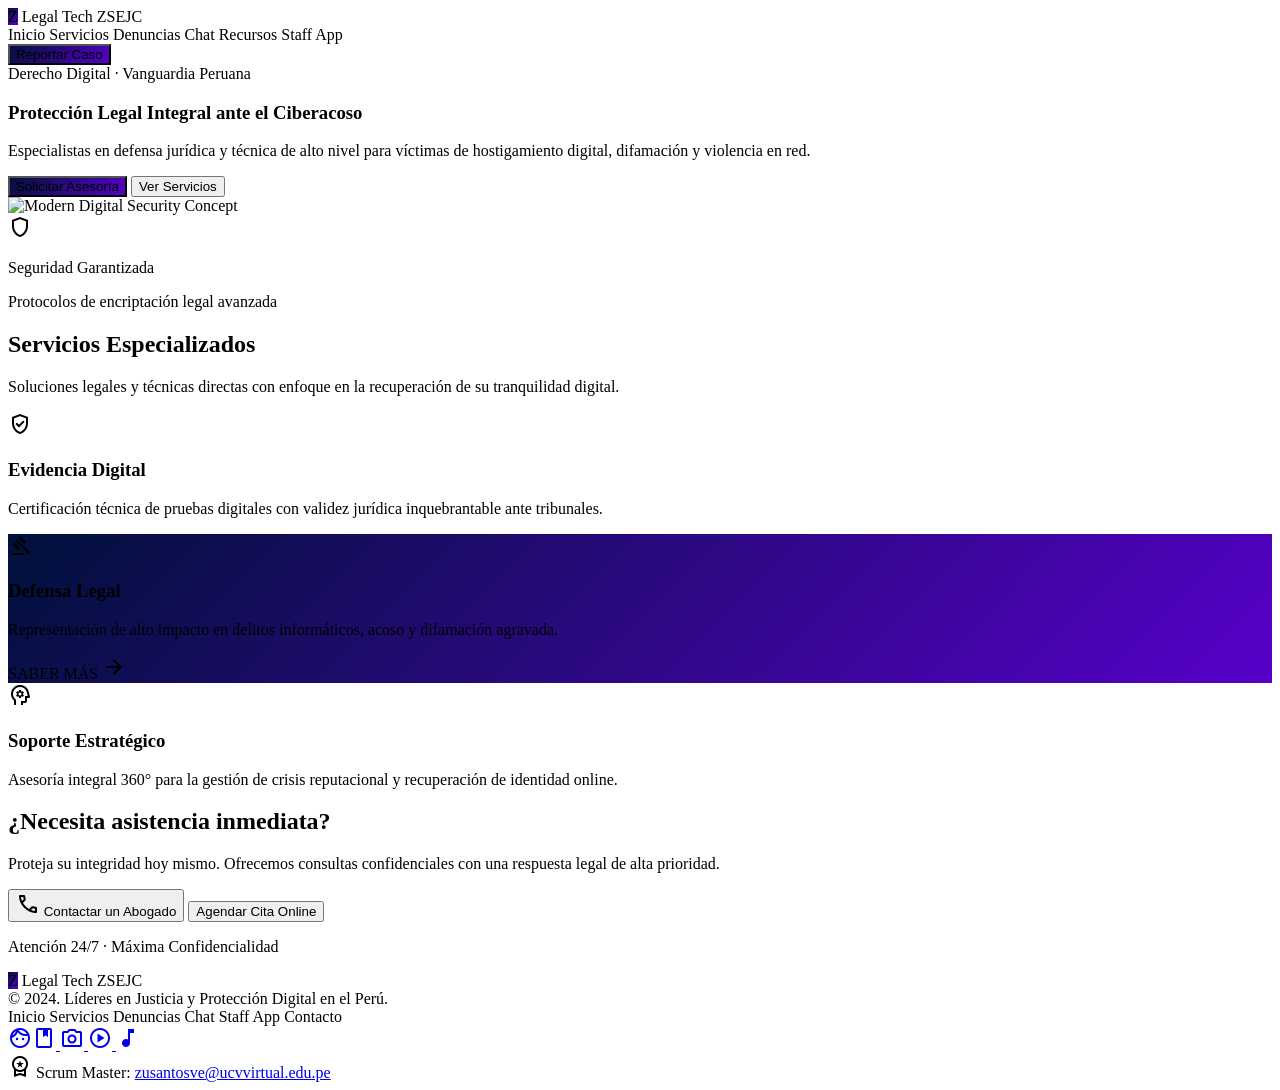
==== web_site/index.html @ 81e0d654 "Add web_site with staff emails and fix Sixto name" ====
<!DOCTYPE html>
<html class="light" lang="es"><head>
<meta charset="utf-8"/>
<meta content="width=device-width, initial-scale=1.0" name="viewport"/>
<script src="https://cdn.tailwindcss.com?plugins=forms,container-queries"></script>
<link href="https://fonts.googleapis.com/css2?family=Manrope:wght@400;500;600;700;800&amp;family=Inter:wght@400;500;600;700&amp;display=swap" rel="stylesheet"/>
<link href="https://fonts.googleapis.com/css2?family=Material+Symbols+Outlined:wght,FILL@100..700,0..1&amp;display=swap" rel="stylesheet"/>
<script id="tailwind-config">
      tailwind.config = {
        darkMode: "class",
        theme: {
          extend: {
            "colors": {
                    "primary": "#00113a",
                    "on-primary": "#ffffff",
                    "secondary": "#006a62",
                    "tertiary": "#5700c9",
                    "secondary-fixed": "#57fae9",
                    "on-background": "#191c1e",
                    "surface": "#f7f9fb",
                    "on-surface": "#191c1e",
                    "surface-variant": "#e0e3e5",
                    "on-surface-variant": "#444650",
                    "outline": "#757682",
                    "background": "#f7f9fb"
            },
            "borderRadius": {
                    "DEFAULT": "0.25rem",
                    "lg": "0.5rem",
                    "xl": "0.75rem",
                    "full": "9999px"
            },
            "spacing": {
                    "margin": "32px",
                    "stack-lg": "32px",
                    "stack-sm": "8px",
                    "unit": "4px",
                    "gutter": "24px",
                    "container-max": "1200px",
                    "stack-md": "16px"
            },
            "fontFamily": {
                    "label-bold": ["Inter"],
                    "label-sm": ["Inter"],
                    "body-md": ["Inter"],
                    "body-lg": ["Inter"],
                    "headline-lg": ["Manrope"],
                    "headline-md": ["Manrope"],
                    "headline-xl": ["Manrope"]
            },
            "fontSize": {
                    "label-bold": ["14px", {"lineHeight": "20px", "letterSpacing": "0.05em", "fontWeight": "600"}],
                    "label-sm": ["12px", {"lineHeight": "16px", "fontWeight": "500"}],
                    "body-md": ["16px", {"lineHeight": "24px", "fontWeight": "400"}],
                    "body-lg": ["18px", {"lineHeight": "28px", "fontWeight": "400"}],
                    "headline-lg": ["28px", {"lineHeight": "36px", "letterSpacing": "-0.01em", "fontWeight": "700"}],
                    "headline-md": ["20px", {"lineHeight": "28px", "fontWeight": "600"}],
                    "headline-xl": ["40px", {"lineHeight": "48px", "letterSpacing": "-0.02em", "fontWeight": "800"}]
            }
          }
        }
      }
    </script>
<style>
.vibrant-gradient {
  background: linear-gradient(135deg, #00113a 0%, #5700c9 100%);
}
.teal-accent {
  color: #006a62;
}
.page { display: none; }
.page.active { display: block; }
</style>
</head>
<body class="bg-background text-on-background font-body-md">

<!-- TopNavBar -->
<nav class="bg-white/90 backdrop-blur-md sticky top-0 border-b border-slate-200 z-50">
<div class="flex justify-between items-center w-full px-8 py-4 max-w-screen-xl mx-auto">
<div class="text-xl font-extrabold tracking-tight text-primary flex items-center gap-2">
<span class="w-8 h-8 vibrant-gradient rounded-lg flex items-center justify-center text-white text-xs">Z</span>
            Legal Tech ZSEJC
        </div>
<div class="hidden md:flex items-center gap-8">
<a class="text-primary font-semibold border-b-2 border-tertiary pb-1 cursor-pointer" onclick="App.navigate('home')">Inicio</a>
<a class="text-on-surface-variant hover:text-tertiary transition-colors font-medium cursor-pointer" onclick="App.navigate('servicios')">Servicios</a>
<a class="text-on-surface-variant hover:text-tertiary transition-colors font-medium cursor-pointer" onclick="App.navigate('denuncias')">Denuncias</a>
<a class="text-on-surface-variant hover:text-tertiary transition-colors font-medium cursor-pointer" onclick="App.navigate('chat')">Chat</a>
<a class="text-on-surface-variant hover:text-tertiary transition-colors font-medium cursor-pointer" onclick="App.navigate('recursos')">Recursos</a>
<a class="text-on-surface-variant hover:text-tertiary transition-colors font-medium cursor-pointer" onclick="App.navigate('staff')">Staff</a>
<a class="text-on-surface-variant hover:text-tertiary transition-colors font-medium cursor-pointer" onclick="App.navigate('app')">App</a>
</div>
<div class="flex items-center gap-4">
<button class="px-5 py-2 vibrant-gradient text-white rounded-lg font-bold hover:opacity-90 transition-all shadow-lg shadow-tertiary/20" onclick="App.navigate('denuncias')">Reportar Caso</button>
</div>
</div>
</nav>

<main>

<!-- HOME PAGE -->
<section class="page active" id="page-home">
<section class="relative overflow-hidden py-16">
<div class="max-w-container-max mx-auto px-margin grid grid-cols-1 lg:grid-cols-2 gap-16 items-center">
<div class="flex flex-col gap-6">
<div class="inline-flex items-center gap-2 px-3 py-1 rounded-full bg-tertiary/10 border border-tertiary/20 text-tertiary w-fit">
<span class="text-[10px] font-bold tracking-widest uppercase">Derecho Digital · Vanguardia Peruana</span>
</div>
<h1 class="font-headline-xl text-headline-xl text-primary leading-tight">
                Protección Legal Integral ante el <span class="text-tertiary">Ciberacoso</span>
</h1>
<p class="font-body-lg text-body-lg text-on-surface-variant max-w-lg">
                Especialistas en defensa jurídica y técnica de alto nivel para víctimas de hostigamiento digital, difamación y violencia en red.
            </p>
<div class="flex flex-wrap gap-4 mt-2">
<button class="px-8 py-3 vibrant-gradient text-on-primary rounded-xl font-label-bold hover:scale-[1.02] active:scale-[0.98] transition-all shadow-xl shadow-tertiary/30" onclick="App.navigate('denuncias')">
                    Solicitar Asesoría
                </button>
<button class="px-8 py-3 border-2 border-secondary text-secondary rounded-xl font-label-bold hover:bg-secondary/5 transition-all" onclick="App.navigate('servicios')">
                    Ver Servicios
                </button>
</div>
</div>
<div class="hidden lg:block relative">
<div class="absolute -inset-4 bg-tertiary/10 rounded-[2.5rem] blur-2xl -z-10"></div>
<div class="absolute -top-6 -right-6 w-24 h-24 bg-secondary-fixed/30 rounded-full blur-3xl -z-10"></div>
<img alt="Modern Digital Security Concept" class="w-full aspect-[4/3] object-cover rounded-[2rem] shadow-2xl border-4 border-white" src="https://lh3.googleusercontent.com/aida-public/[base64]"/>
<div class="absolute bottom-6 left-6 right-6 p-4 bg-white/80 backdrop-blur-md rounded-xl border border-white/50 shadow-lg flex items-center gap-4">
<div class="w-10 h-10 rounded-full bg-secondary flex items-center justify-center text-white">
<span class="material-symbols-outlined text-sm">shield</span>
</div>
<div>
<p class="text-xs font-bold text-primary">Seguridad Garantizada</p>
<p class="text-[10px] text-on-surface-variant">Protocolos de encriptación legal avanzada</p>
</div>
</div>
</div>
</div>
</section>

<section class="bg-white py-16">
<div class="max-w-container-max mx-auto px-margin">
<div class="mb-16 flex flex-col items-center text-center">
<div class="w-12 h-1 vibrant-gradient mb-4 rounded-full"></div>
<h2 class="font-headline-lg text-headline-lg text-primary">Servicios Especializados</h2>
<p class="text-on-surface-variant mt-3 max-w-xl">Soluciones legales y técnicas directas con enfoque en la recuperación de su tranquilidad digital.</p>
</div>
<div class="grid grid-cols-1 md:grid-cols-3 gap-10">
<div class="group p-8 rounded-2xl border border-slate-100 bg-slate-50/50 hover:bg-white hover:shadow-2xl hover:shadow-secondary/10 transition-all flex flex-col gap-5 hover:border-b-secondary">
<div class="w-14 h-14 rounded-xl bg-secondary/10 flex items-center justify-center transition-transform group-hover:scale-110">
<span class="material-symbols-outlined text-secondary text-3xl">verified_user</span>
</div>
<h3 class="font-headline-md text-primary">Evidencia Digital</h3>
<p class="text-on-surface-variant text-sm leading-relaxed">Certificación técnica de pruebas digitales con validez jurídica inquebrantable ante tribunales.</p>
</div>
<div class="p-8 rounded-2xl vibrant-gradient text-white shadow-2xl shadow-tertiary/20 flex flex-col gap-5 transform relative z-10">
<div class="w-14 h-14 rounded-xl bg-white/20 flex items-center justify-center">
<span class="material-symbols-outlined text-white text-3xl">gavel</span>
</div>
<h3 class="font-headline-md">Defensa Legal</h3>
<p class="text-white/80 text-sm leading-relaxed">Representación de alto impacto en delitos informáticos, acoso y difamación agravada.</p>
<div class="mt-auto pt-4 flex items-center text-xs font-bold gap-1 text-secondary-fixed">
                    SABER MÁS <span class="material-symbols-outlined text-sm">arrow_forward</span>
</div>
</div>
<div class="group p-8 rounded-2xl border border-slate-100 bg-slate-50/50 hover:bg-white hover:shadow-2xl hover:shadow-tertiary/10 transition-all flex flex-col gap-5 hover:border-b-tertiary">
<div class="w-14 h-14 rounded-xl bg-tertiary/10 flex items-center justify-center transition-transform group-hover:scale-110">
<span class="material-symbols-outlined text-tertiary text-3xl">psychology</span>
</div>
<h3 class="font-headline-md text-primary">Soporte Estratégico</h3>
<p class="text-on-surface-variant text-sm leading-relaxed">Asesoría integral 360° para la gestión de crisis reputacional y recuperación de identidad online.</p>
</div>
</div>
</div>
</section>

<section class="relative overflow-hidden py-16">
<div class="absolute inset-0 bg-primary -z-10"></div>
<div class="max-w-container-max mx-auto px-margin text-center">
<div class="max-w-3xl mx-auto flex flex-col gap-8">
<h2 class="font-headline-lg text-headline-lg text-white">¿Necesita asistencia inmediata?</h2>
<p class="text-slate-300 text-lg">Proteja su integridad hoy mismo. Ofrecemos consultas confidenciales con una respuesta legal de alta prioridad.</p>
<div class="flex flex-col sm:flex-row justify-center gap-6 mt-4">
<button class="px-10 py-4 bg-secondary-fixed text-primary rounded-xl font-extrabold shadow-xl shadow-secondary/20 hover:scale-105 transition-all flex items-center justify-center gap-3" onclick="App.navigate('chat')">
<span class="material-symbols-outlined font-bold">call</span>
                    Contactar un Abogado
                </button>
<button class="px-10 py-4 bg-white/10 text-white border border-white/20 backdrop-blur-sm rounded-xl font-bold hover:bg-white/20 transition-all" onclick="App.navigate('denuncias')">
                    Agendar Cita Online
                </button>
</div>
<div class="flex items-center justify-center gap-4">
<span class="h-px w-8 bg-white/20"></span>
<p class="text-[10px] text-slate-400 font-bold tracking-[0.2em] uppercase">Atención 24/7 · Máxima Confidencialidad</p>
<span class="h-px w-8 bg-white/20"></span>
</div>
</div>
</div>
</section>
</section>

<!-- SERVICIOS PAGE -->
<section class="page" id="page-servicios">
<div class="py-20 bg-white">
<div class="max-w-container-max mx-auto px-margin">
<div class="mb-16 flex flex-col items-center text-center">
<div class="w-12 h-1 vibrant-gradient mb-4 rounded-full"></div>
<h2 class="font-headline-lg text-headline-lg text-primary">Nuestros Servicios</h2>
<p class="text-on-surface-variant mt-3 max-w-xl">Soluciones completas para la protección de sus derechos digitales.</p>
</div>
<div class="grid grid-cols-1 md:grid-cols-2 lg:grid-cols-3 gap-8">
<div class="p-8 rounded-2xl border border-slate-100 bg-white shadow-lg hover:shadow-xl transition-all flex flex-col gap-4">
<span class="material-symbols-outlined text-secondary text-3xl">gavel</span>
<h3 class="font-headline-md text-primary">Defensa Legal Especializada</h3>
<p class="text-on-surface-variant text-sm">Representación en procesos penales por delitos informáticos, difamación, amenazas y violación de la privacidad.</p>
</div>
<div class="p-8 rounded-2xl border border-slate-100 bg-white shadow-lg hover:shadow-xl transition-all flex flex-col gap-4">
<span class="material-symbols-outlined text-tertiary text-3xl">verified_user</span>
<h3 class="font-headline-md text-primary">Certificación de Evidencias</h3>
<p class="text-on-surface-variant text-sm">Preservación y certificación técnica de pruebas digitales con cadena de custodia y validez jurídica.</p>
</div>
<div class="p-8 rounded-2xl border border-slate-100 bg-white shadow-lg hover:shadow-xl transition-all flex flex-col gap-4">
<span class="material-symbols-outlined text-secondary text-3xl">shield</span>
<h3 class="font-headline-md text-primary">Protección de Identidad</h3>
<p class="text-on-surface-variant text-sm">Asistencia en suplantación de identidad, robo de datos personales y limpieza de reputación online.</p>
</div>
<div class="p-8 rounded-2xl border border-slate-100 bg-white shadow-lg hover:shadow-xl transition-all flex flex-col gap-4">
<span class="material-symbols-outlined text-tertiary text-3xl">forum</span>
<h3 class="font-headline-md text-primary">Acompañamiento Legal</h3>
<p class="text-on-surface-variant text-sm">Asesoría paso a paso durante todo el proceso legal, desde la denuncia hasta la resolución del caso.</p>
</div>
<div class="p-8 rounded-2xl border border-slate-100 bg-white shadow-lg hover:shadow-xl transition-all flex flex-col gap-4">
<span class="material-symbols-outlined text-secondary text-3xl">security</span>
<h3 class="font-headline-md text-primary">Ciberseguridad Legal</h3>
<p class="text-on-surface-variant text-sm">Evaluación de riesgos digitales, auditoría de seguridad y recomendaciones para protección online.</p>
</div>
<div class="p-8 rounded-2xl border border-slate-100 bg-white shadow-lg hover:shadow-xl transition-all flex flex-col gap-4">
<span class="material-symbols-outlined text-tertiary text-3xl">psychology</span>
<h3 class="font-headline-md text-primary">Apoyo Psicológico</h3>
<p class="text-on-surface-variant text-sm">Contención emocional y derivación a profesionales de salud mental especializados en víctimas de violencia digital.</p>
</div>
</div>
</div>
</div>
</section>

<!-- DENUNCIAS PAGE -->
<section class="page" id="page-denuncias">
<div class="relative overflow-hidden py-16" style="background:#00113a">
<div class="max-w-container-max mx-auto px-margin text-center">
<h1 class="font-headline-xl text-headline-xl text-white mb-4">Reportar Caso</h1>
<p class="text-slate-300 text-lg max-w-2xl mx-auto">Presente su denuncia de forma segura y confidencial. Nuestro equipo legal evaluará su caso con prioridad.</p>
</div>
</div>
<div class="max-w-3xl mx-auto px-margin py-16">
<div id="report-alert"></div>
<div id="report-form-container"></div>
<div class="mt-16">
<h3 class="font-headline-md text-primary mb-8 text-center">Mis Denuncias</h3>
<div id="report-list"></div>
</div>
</div>
</section>

<!-- CHAT PAGE -->
<section class="page" id="page-chat">
<div class="relative overflow-hidden py-16" style="background:#00113a">
<div class="max-w-container-max mx-auto px-margin text-center">
<h1 class="font-headline-xl text-headline-xl text-white mb-4">Chat de Apoyo</h1>
<p class="text-slate-300 text-lg max-w-2xl mx-auto">Espacio seguro y confidencial para recibir orientación legal inmediata.</p>
</div>
</div>
<div class="max-w-3xl mx-auto px-margin py-16">
<div class="rounded-2xl shadow-xl border border-slate-200 overflow-hidden" style="background:white">
<div class="p-6 flex items-center gap-4" style="background:#00113a">
<div class="w-3 h-3 bg-green-400 rounded-full animate-pulse"></div>
<div>
<p class="text-white font-bold" style="font-family:Manrope">Consejero Legal ZSEJC</p>
<p class="text-slate-300 text-sm">En línea · Respuesta inmediata</p>
</div>
</div>
<div class="p-6 h-96 overflow-y-auto flex flex-col gap-4" id="chat-messages">
<div class="flex justify-start">
<div class="rounded-2xl rounded-bl-sm px-5 py-3 max-w-[80%]" style="background:#f1f5f9">
<p class="text-sm" style="color:#191c1e">Bienvenido al centro de apoyo legal. Estamos aquí para ayudarle. ¿En qué podemos asistirle hoy?</p>
<p class="text-[10px] mt-2 text-right" style="color:#444650">10:00</p>
</div>
</div>
</div>
<div class="border-t p-4 flex gap-3" style="border-color:#e2e8f0">
<input type="text" id="chat-input" placeholder="Escriba su mensaje aquí..." class="flex-1 px-4 py-3 border rounded-xl focus:outline-none text-sm" style="border-color:#e2e8f0">
<button id="chat-send" class="px-5 py-3 vibrant-gradient text-white rounded-xl font-bold hover:opacity-90 transition-all">Enviar</button>
</div>
</div>
</div>
</section>

<!-- RECURSOS PAGE -->
<section class="page" id="page-recursos">
<div class="relative overflow-hidden py-16" style="background:#00113a">
<div class="max-w-container-max mx-auto px-margin text-center">
<h1 class="font-headline-xl text-headline-xl text-white mb-4">Recursos Educativos</h1>
<p class="text-slate-300 text-lg max-w-2xl mx-auto">Guías, artículos y herramientas para prevenir y actuar contra el ciberacoso.</p>
</div>
</div>
<div class="max-w-container-max mx-auto px-margin py-16">
<div class="grid grid-cols-1 md:grid-cols-2 lg:grid-cols-3 gap-8" id="resources-grid"></div>
</div>
</section>

<!-- STAFF PAGE -->
<section class="page" id="page-staff">
<div class="relative overflow-hidden py-16" style="background:#00113a">
<div class="max-w-container-max mx-auto px-margin text-center">
<h1 class="font-headline-xl text-headline-xl text-white mb-4">Staff de Abogados</h1>
<p class="text-slate-300 text-lg max-w-2xl mx-auto">Conozca a nuestro equipo de profesionales en derecho digital.</p>
</div>
</div>
<div class="max-w-container-max mx-auto px-margin py-16">
<div class="grid grid-cols-1 md:grid-cols-2 lg:grid-cols-3 gap-8">
<div class="p-8 rounded-2xl border border-slate-100 bg-white shadow-lg hover:shadow-xl transition-all text-center flex flex-col items-center gap-4">
<div class="w-20 h-20 rounded-full vibrant-gradient flex items-center justify-center text-white text-2xl font-bold">ZS</div>
<h3 class="font-headline-md text-primary">Zulma Santos Ventura</h3>
<p class="text-xs font-bold text-tertiary uppercase tracking-wider">Scrum Master</p>
<p class="text-on-surface-variant text-sm">Especialista en derecho digital y gestión de proyectos legales tecnológicos.</p>
<a href="mailto:zusantosve@ucvvirtual.edu.pe" class="text-xs text-primary font-bold hover:text-tertiary transition-colors">zusantosve@ucvvirtual.edu.pe</a>
</div>
<div class="p-8 rounded-2xl border border-slate-100 bg-white shadow-lg hover:shadow-xl transition-all text-center flex flex-col items-center gap-4">
<div class="w-20 h-20 rounded-full bg-secondary flex items-center justify-center text-white text-2xl font-bold">SI</div>
<h3 class="font-headline-md text-primary">Sixto Irribarren Cruz</h3>
<p class="text-xs font-bold text-secondary uppercase tracking-wider">Abogado Litigante</p>
<p class="text-on-surface-variant text-sm">Especialista en defensa legal contra el ciberacoso y delitos informáticos.</p>
<a href="mailto:siirribarrencr@ucvvirtual.edu.pe" class="text-xs text-on-surface-variant font-bold hover:text-tertiary transition-colors">siirribarrencr@ucvvirtual.edu.pe</a>
</div>
<div class="p-8 rounded-2xl border border-slate-100 bg-white shadow-lg hover:shadow-xl transition-all text-center flex flex-col items-center gap-4">
<div class="w-20 h-20 rounded-full bg-tertiary flex items-center justify-center text-white text-2xl font-bold">ER</div>
<h3 class="font-headline-md text-primary">Emilio Robles Soldevilla</h3>
<p class="text-xs font-bold text-tertiary uppercase tracking-wider">Abogado Corporativo</p>
<p class="text-on-surface-variant text-sm">Especialista en derecho corporativo y protección de datos personales.</p>
<a href="mailto:emroblesso@ucvvirtual.edu.pe" class="text-xs text-on-surface-variant font-bold hover:text-tertiary transition-colors">emroblesso@ucvvirtual.edu.pe</a>
</div>
<div class="p-8 rounded-2xl border border-slate-100 bg-white shadow-lg hover:shadow-xl transition-all text-center flex flex-col items-center gap-4">
<div class="w-20 h-20 rounded-full vibrant-gradient flex items-center justify-center text-white text-2xl font-bold">CB</div>
<h3 class="font-headline-md text-primary">Carlos Jefferson Bardales Torres</h3>
<p class="text-xs font-bold text-secondary uppercase tracking-wider">Abogado Penalista</p>
<p class="text-on-surface-variant text-sm">Especialista en derecho penal y delitos informáticos.</p>
<a href="mailto:cabardalesto@ucvvirtual.edu.pe" class="text-xs text-on-surface-variant font-bold hover:text-tertiary transition-colors">cabardalesto@ucvvirtual.edu.pe</a>
</div>
</div>
</div>
</section>

<!-- DESCARGAR APP PAGE -->
<section class="page" id="page-app">
<div class="relative overflow-hidden py-16" style="background:#00113a">
<div class="max-w-container-max mx-auto px-margin text-center">
<h1 class="font-headline-xl text-headline-xl text-white mb-4">Descargar App</h1>
<p class="text-slate-300 text-lg max-w-2xl mx-auto">Lleva Justicia Digital contigo. Descarga nuestra app para Android.</p>
</div>
</div>
<div class="max-w-3xl mx-auto px-margin py-16 text-center">
<div class="p-12 rounded-2xl bg-white shadow-xl border border-slate-100 flex flex-col items-center gap-8">
<div class="w-24 h-24 vibrant-gradient rounded-2xl flex items-center justify-center">
<span class="material-symbols-outlined text-white text-5xl">phone_android</span>
</div>
<h2 class="font-headline-lg text-headline-lg text-primary">App Justicia Digital</h2>
<p class="text-on-surface-variant max-w-md">Accede a todos los servicios desde tu dispositivo móvil: denuncias, chat de apoyo, recursos educativos y más.</p>
<div class="flex flex-col gap-4 w-full max-w-sm">
<a href="app-release.apk" class="w-full px-8 py-4 vibrant-gradient text-white rounded-xl font-bold shadow-xl shadow-tertiary/30 hover:scale-105 transition-all flex items-center justify-center gap-3" download>
<span class="material-symbols-outlined">download</span>
Descargar APK (Android)
</a>
<p class="text-xs text-on-surface-variant">Versión 1.0 · Peso aproximado: 15 MB · Requiere Android 5.0+</p>
</div>
</div>
</div>
</section>

</main>

<!-- Footer -->
<footer class="bg-white border-t border-slate-200 py-16">
<div class="max-w-screen-xl mx-auto px-8">
<div class="flex flex-col md:flex-row justify-between items-start md:items-center gap-10">
<div class="flex flex-col gap-2">
<div class="font-extrabold text-primary text-xl flex items-center gap-2">
<span class="w-6 h-6 vibrant-gradient rounded flex items-center justify-center text-white text-[10px]">Z</span>
                    Legal Tech ZSEJC
                </div>
<div class="text-on-surface-variant text-sm">© 2024. Líderes en Justicia y Protección Digital en el Perú.</div>
</div>
<div class="flex flex-wrap gap-8 text-xs font-bold text-primary uppercase tracking-widest">
<a class="hover:text-tertiary transition-colors cursor-pointer" onclick="App.navigate('home')">Inicio</a>
<a class="hover:text-tertiary transition-colors cursor-pointer" onclick="App.navigate('servicios')">Servicios</a>
<a class="hover:text-tertiary transition-colors cursor-pointer" onclick="App.navigate('denuncias')">Denuncias</a>
<a class="hover:text-tertiary transition-colors cursor-pointer" onclick="App.navigate('chat')">Chat</a>
<a class="hover:text-tertiary transition-colors cursor-pointer" onclick="App.navigate('staff')">Staff</a>
<a class="hover:text-tertiary transition-colors cursor-pointer" onclick="App.navigate('app')">App</a>
<a class="hover:text-tertiary transition-colors cursor-pointer" onclick="App.navigate('home')">Contacto</a>
</div>
</div>
<div class="mt-12 pt-8 border-t border-slate-100 flex flex-col sm:flex-row justify-between items-center gap-6">
<div class="flex items-center gap-4">
<a aria-label="Facebook" class="w-9 h-9 rounded-full bg-slate-100 flex items-center justify-center text-primary hover:bg-[#1877F2] hover:text-white transition-all cursor-pointer shadow-sm" href="#">
<span class="material-symbols-outlined text-xl">facebook</span>
</a>
<a aria-label="Instagram" class="w-9 h-9 rounded-full bg-slate-100 flex items-center justify-center text-primary hover:bg-[#E4405F] hover:text-white transition-all cursor-pointer shadow-sm" href="#">
<span class="material-symbols-outlined text-xl">photo_camera</span>
</a>
<a aria-label="YouTube" class="w-9 h-9 rounded-full bg-slate-100 flex items-center justify-center text-primary hover:bg-[#FF0000] hover:text-white transition-all cursor-pointer shadow-sm" href="#">
<span class="material-symbols-outlined text-xl">play_circle</span>
</a>
<a aria-label="TikTok" class="w-9 h-9 rounded-full bg-slate-100 flex items-center justify-center text-primary hover:bg-[#000000] hover:text-white transition-all cursor-pointer shadow-sm" href="#">
<span class="material-symbols-outlined text-xl">music_note</span>
</a>
</div>
<div class="text-[11px] font-medium text-on-surface-variant flex items-center gap-2 bg-surface p-2 px-4 rounded-full border border-slate-100">
<span class="material-symbols-outlined text-sm text-tertiary">workspace_premium</span>
<span>Scrum Master: <a class="font-bold text-primary hover:text-tertiary transition-colors" href="mailto:zusantosve@ucvvirtual.edu.pe">zusantosve@ucvvirtual.edu.pe</a></span>
</div>
</div>
</div>
</footer>

<script src="js/auth.js"></script>
<script src="js/reports.js"></script>
<script src="js/chat.js"></script>
<script src="js/resources.js"></script>
<script src="js/notifications.js"></script>
<script src="js/app.js"></script>
</body>
</html>
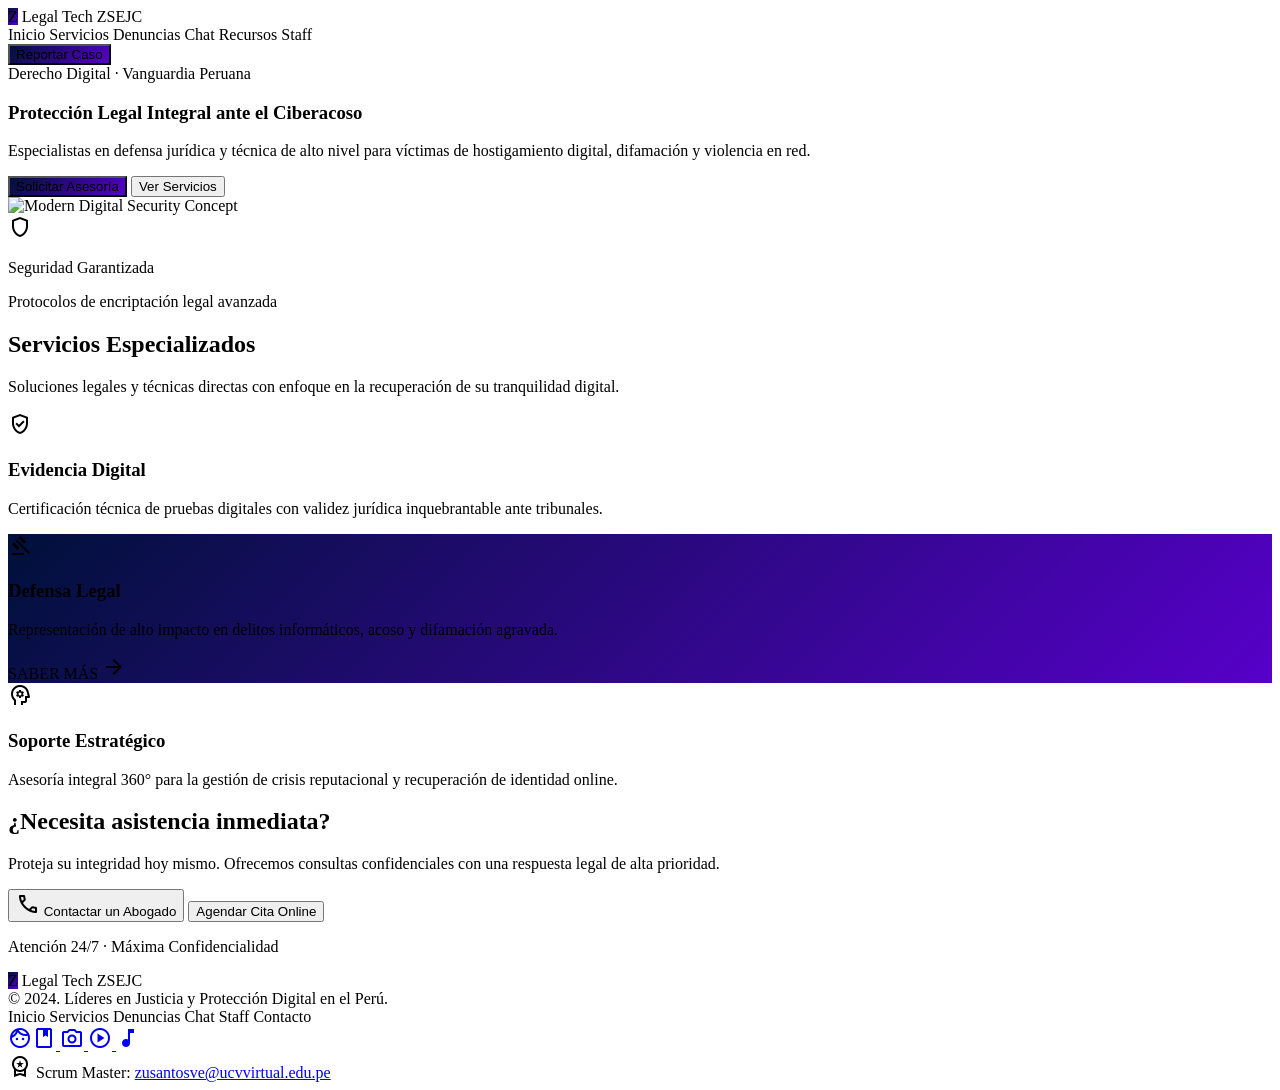
==== commit 177ce78a: "Remove App download page and link Netlify site" ====
--- a/web_site/index.html
+++ b/web_site/index.html
@@ -88,7 +88,6 @@
 <a class="text-on-surface-variant hover:text-tertiary transition-colors font-medium cursor-pointer" onclick="App.navigate('chat')">Chat</a>
 <a class="text-on-surface-variant hover:text-tertiary transition-colors font-medium cursor-pointer" onclick="App.navigate('recursos')">Recursos</a>
 <a class="text-on-surface-variant hover:text-tertiary transition-colors font-medium cursor-pointer" onclick="App.navigate('staff')">Staff</a>
-<a class="text-on-surface-variant hover:text-tertiary transition-colors font-medium cursor-pointer" onclick="App.navigate('app')">App</a>
 </div>
 <div class="flex items-center gap-4">
 <button class="px-5 py-2 vibrant-gradient text-white rounded-lg font-bold hover:opacity-90 transition-all shadow-lg shadow-tertiary/20" onclick="App.navigate('denuncias')">Reportar Caso</button>
@@ -350,32 +349,6 @@
 </div>
 </section>
 
-<!-- DESCARGAR APP PAGE -->
-<section class="page" id="page-app">
-<div class="relative overflow-hidden py-16" style="background:#00113a">
-<div class="max-w-container-max mx-auto px-margin text-center">
-<h1 class="font-headline-xl text-headline-xl text-white mb-4">Descargar App</h1>
-<p class="text-slate-300 text-lg max-w-2xl mx-auto">Lleva Justicia Digital contigo. Descarga nuestra app para Android.</p>
-</div>
-</div>
-<div class="max-w-3xl mx-auto px-margin py-16 text-center">
-<div class="p-12 rounded-2xl bg-white shadow-xl border border-slate-100 flex flex-col items-center gap-8">
-<div class="w-24 h-24 vibrant-gradient rounded-2xl flex items-center justify-center">
-<span class="material-symbols-outlined text-white text-5xl">phone_android</span>
-</div>
-<h2 class="font-headline-lg text-headline-lg text-primary">App Justicia Digital</h2>
-<p class="text-on-surface-variant max-w-md">Accede a todos los servicios desde tu dispositivo móvil: denuncias, chat de apoyo, recursos educativos y más.</p>
-<div class="flex flex-col gap-4 w-full max-w-sm">
-<a href="app-release.apk" class="w-full px-8 py-4 vibrant-gradient text-white rounded-xl font-bold shadow-xl shadow-tertiary/30 hover:scale-105 transition-all flex items-center justify-center gap-3" download>
-<span class="material-symbols-outlined">download</span>
-Descargar APK (Android)
-</a>
-<p class="text-xs text-on-surface-variant">Versión 1.0 · Peso aproximado: 15 MB · Requiere Android 5.0+</p>
-</div>
-</div>
-</div>
-</section>
-
 </main>
 
 <!-- Footer -->
@@ -395,7 +368,6 @@
 <a class="hover:text-tertiary transition-colors cursor-pointer" onclick="App.navigate('denuncias')">Denuncias</a>
 <a class="hover:text-tertiary transition-colors cursor-pointer" onclick="App.navigate('chat')">Chat</a>
 <a class="hover:text-tertiary transition-colors cursor-pointer" onclick="App.navigate('staff')">Staff</a>
-<a class="hover:text-tertiary transition-colors cursor-pointer" onclick="App.navigate('app')">App</a>
 <a class="hover:text-tertiary transition-colors cursor-pointer" onclick="App.navigate('home')">Contacto</a>
 </div>
 </div>
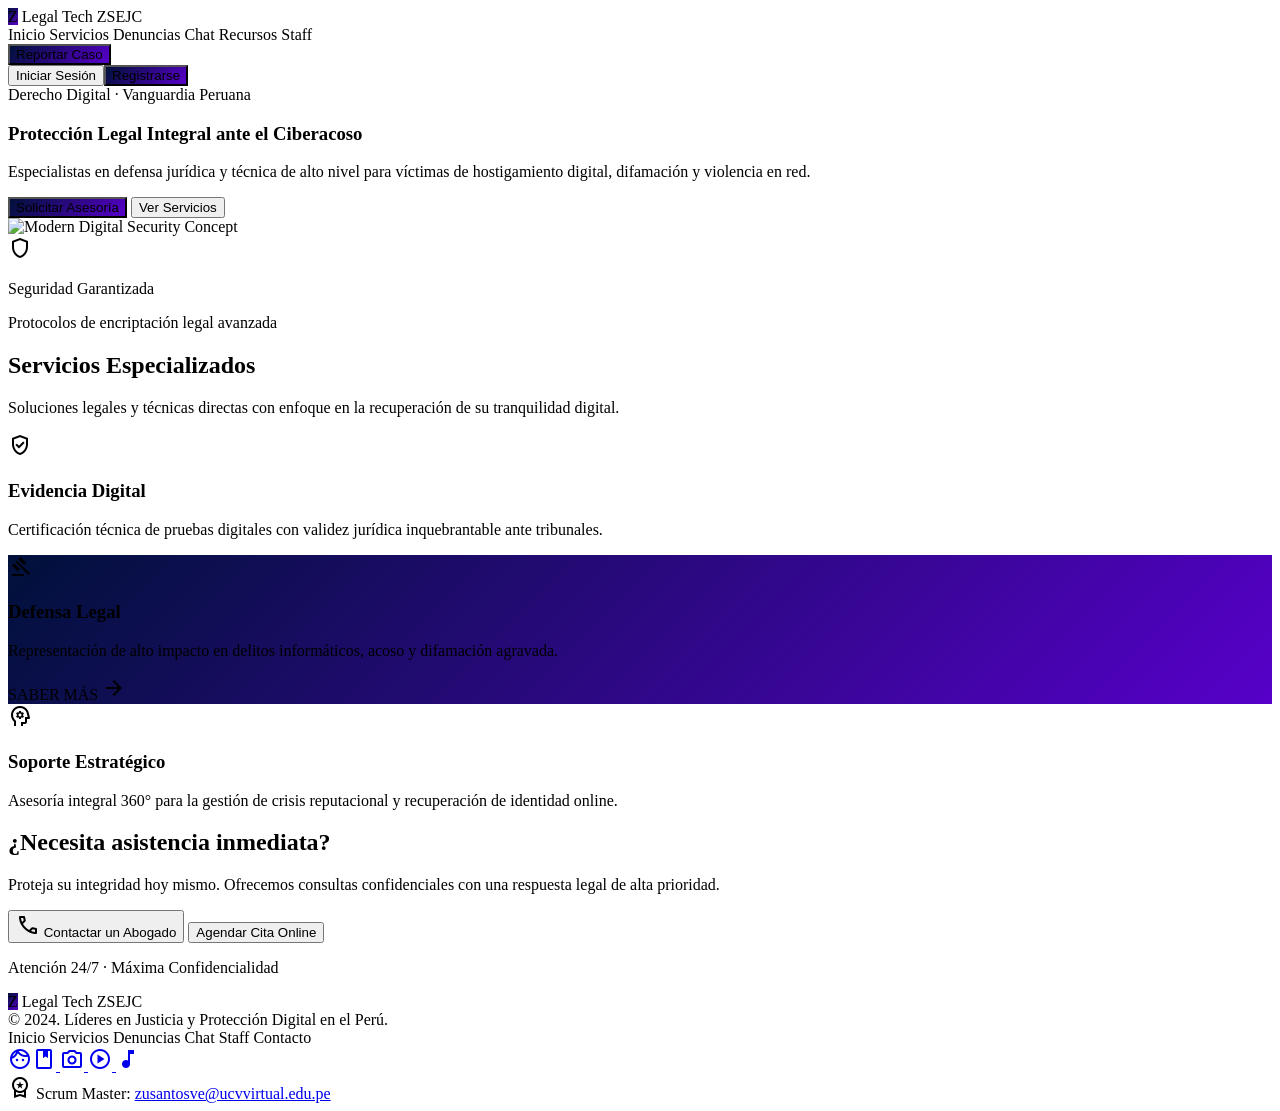
==== commit cf200f6e: "Add login/register buttons and pages to navbar" ====
--- a/web_site/index.html
+++ b/web_site/index.html
@@ -70,6 +70,8 @@
 }
 .page { display: none; }
 .page.active { display: block; }
+#user-info { display: none; }
+#user-info.show { display: flex; }
 </style>
 </head>
 <body class="bg-background text-on-background font-body-md">
@@ -91,6 +93,17 @@
 </div>
 <div class="flex items-center gap-4">
 <button class="px-5 py-2 vibrant-gradient text-white rounded-lg font-bold hover:opacity-90 transition-all shadow-lg shadow-tertiary/20" onclick="App.navigate('denuncias')">Reportar Caso</button>
+<div id="auth-buttons" class="flex items-center gap-2">
+<button class="px-4 py-2 border-2 border-primary text-primary rounded-lg font-bold hover:bg-primary/5 transition-all" onclick="App.navigate('login')">Iniciar Sesión</button>
+<button class="px-4 py-2 vibrant-gradient text-white rounded-lg font-bold hover:opacity-90 transition-all" onclick="App.navigate('register')">Registrarse</button>
+</div>
+<div id="user-info" class="hidden items-center gap-3">
+<button class="px-4 py-2 border border-slate-200 text-on-surface-variant rounded-lg text-sm font-medium hover:bg-slate-50 transition-all" onclick="Auth.logout()">Cerrar Sesión</button>
+<div class="flex items-center gap-2 cursor-pointer" onclick="App.navigate('profile')">
+<div id="user-avatar" class="w-9 h-9 rounded-full vibrant-gradient flex items-center justify-center text-white text-sm font-bold"></div>
+<span id="user-name" class="text-sm font-bold text-primary hidden md:inline"></span>
+</div>
+</div>
 </div>
 </div>
 </nav>
@@ -346,6 +359,32 @@
 <a href="mailto:cabardalesto@ucvvirtual.edu.pe" class="text-xs text-on-surface-variant font-bold hover:text-tertiary transition-colors">cabardalesto@ucvvirtual.edu.pe</a>
 </div>
 </div>
+</div>
+</section>
+
+<!-- LOGIN PAGE -->
+<section class="page" id="page-login">
+<div class="relative overflow-hidden py-16" style="background:#00113a">
+<div class="max-w-container-max mx-auto px-margin text-center">
+<h1 class="font-headline-xl text-headline-xl text-white mb-4">Iniciar Sesión</h1>
+<p class="text-slate-300 text-lg max-w-2xl mx-auto">Acceda a su cuenta para gestionar sus denuncias y casos.</p>
+</div>
+</div>
+<div class="max-w-md mx-auto px-margin py-16">
+<div id="login-container"></div>
+</div>
+</section>
+
+<!-- REGISTER PAGE -->
+<section class="page" id="page-register">
+<div class="relative overflow-hidden py-16" style="background:#00113a">
+<div class="max-w-container-max mx-auto px-margin text-center">
+<h1 class="font-headline-xl text-headline-xl text-white mb-4">Crear Cuenta</h1>
+<p class="text-slate-300 text-lg max-w-2xl mx-auto">Regístrese para acceder a todos nuestros servicios legales.</p>
+</div>
+</div>
+<div class="max-w-md mx-auto px-margin py-16">
+<div id="register-container"></div>
 </div>
 </section>
 
